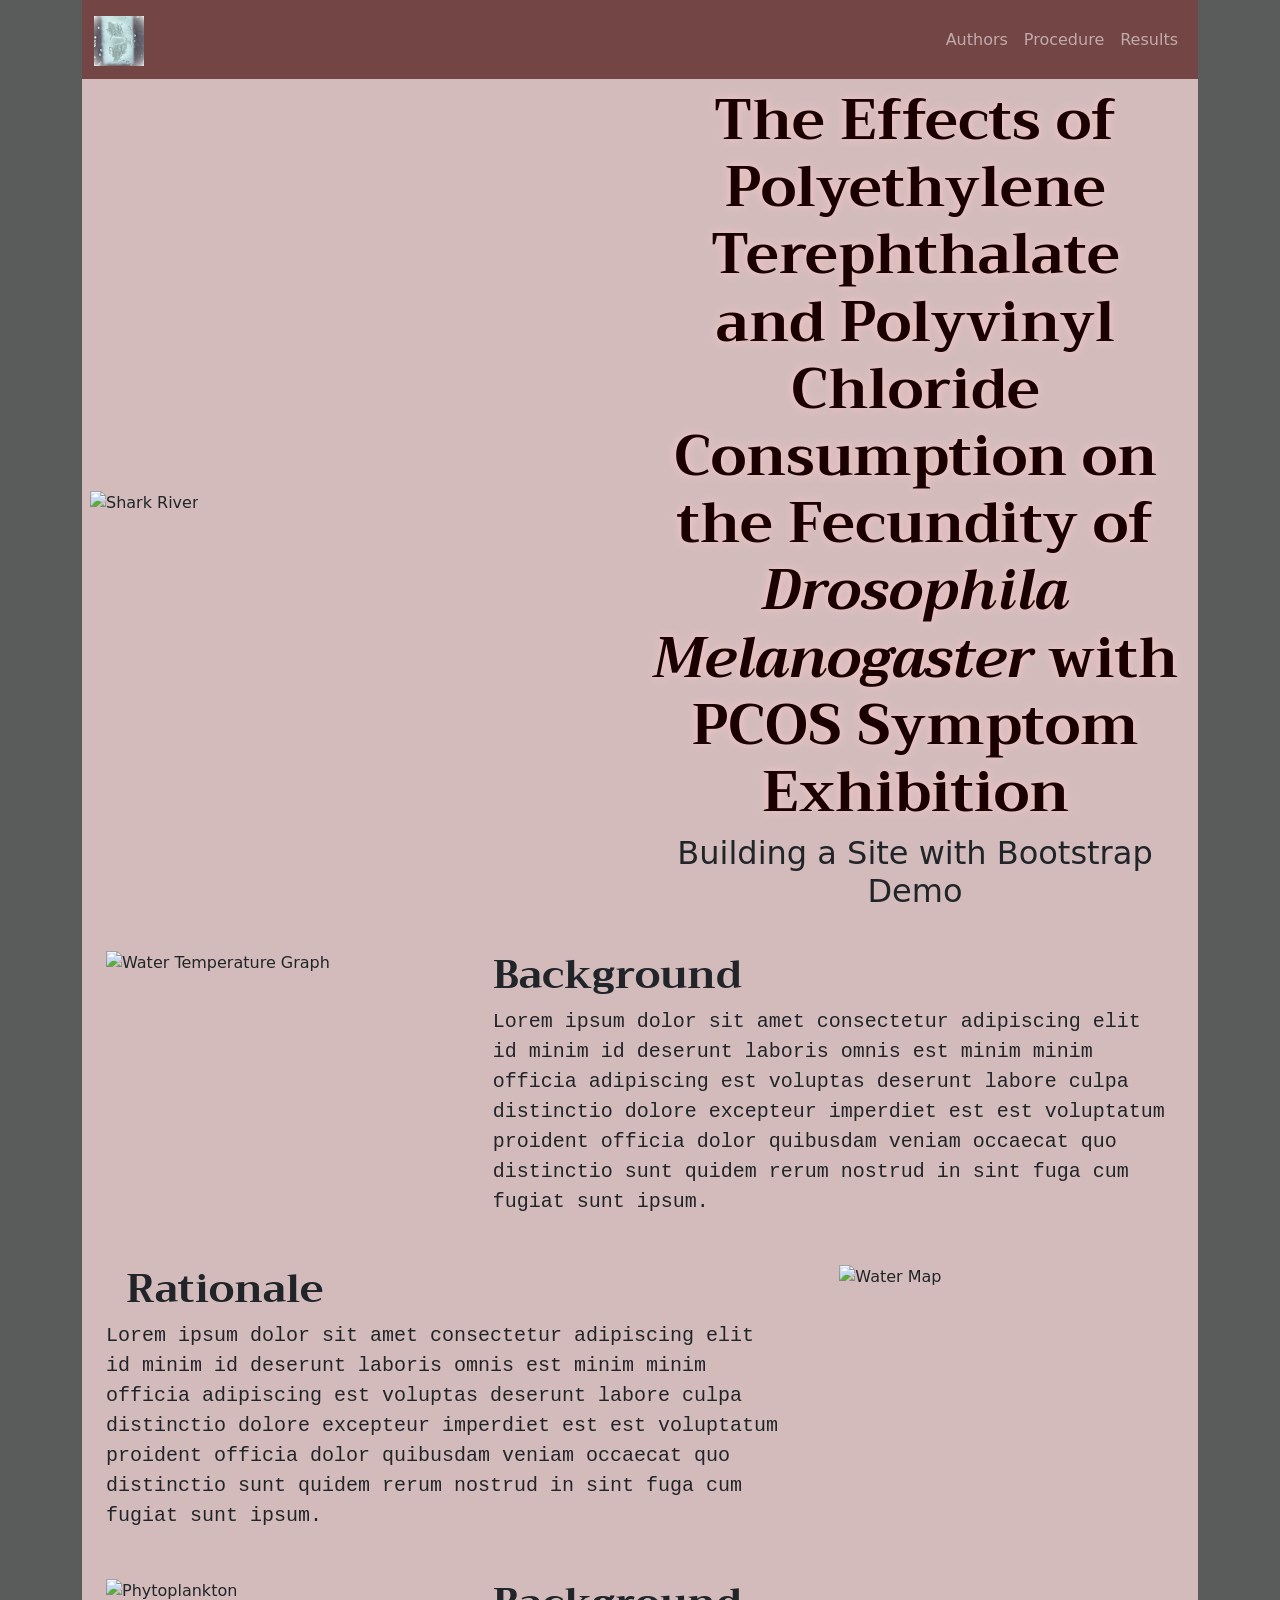
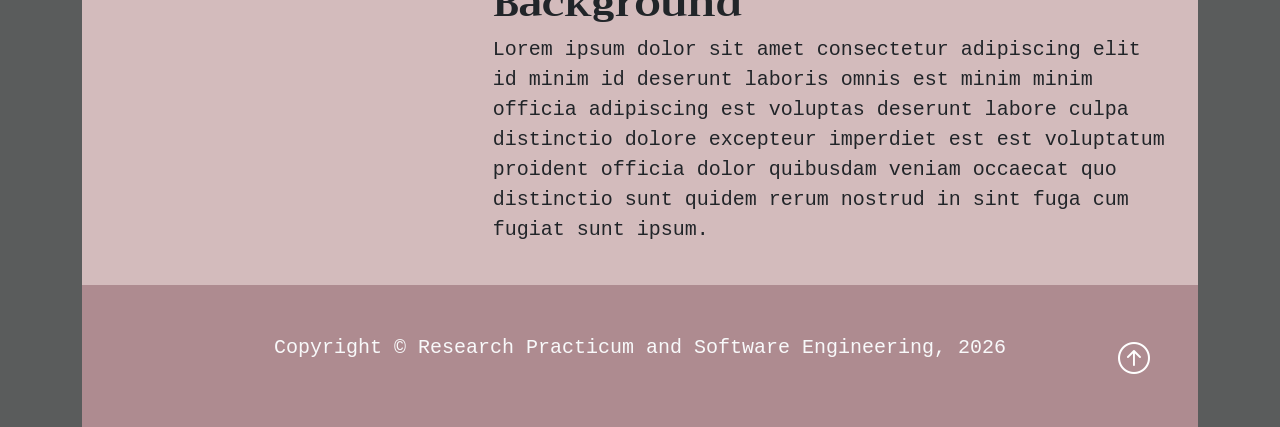
==== index.html @ 6f35f6b5 "Added all necessary pages, formatted CSS" ====
<!DOCTYPE html>
<html lang="en">

<head>
    <meta charset="UTF-8">
    <meta name="viewport" content="width=device-width, initial-scale=1.0">
    <title>Activity 2.1.5 Class Demo</title>

    <!--CSS Links-->
    <link href="https://cdn.jsdelivr.net/npm/bootstrap@5.3.8/dist/css/bootstrap.min.css" rel="stylesheet"
        integrity="sha384-sRIl4kxILFvY47J16cr9ZwB07vP4J8+LH7qKQnuqkuIAvNWLzeN8tE5YBujZqJLB" crossorigin="anonymous">
    <link rel="stylesheet" href="https://cdn.jsdelivr.net/npm/bootstrap-icons@1.13.1/font/bootstrap-icons.min.css">
    <link rel="stylesheet" href="styles.css">
    <link rel="stylesheet" href="https://fonts.googleapis.com/css?family=Trirong">


    <!--JavaScript Links-->
    <script src="https://cdn.jsdelivr.net/npm/bootstrap@5.3.8/dist/js/bootstrap.bundle.min.js"
        integrity="sha384-FKyoEForCGlyvwx9Hj09JcYn3nv7wiPVlz7YYwJrWVcXK/BmnVDxM+D2scQbITxI"
        crossorigin="anonymous"></script>
</head>

<body class="body">
    <div class="container-lg min-vh-100">
        <header>
            <!--Navigation Bar-->
            <nav class="navbar navbar-expand-lg nav-background-color" data-bs-theme="dark">
                <div class="container">
                    <a href="#" class="navbar-brand"> <!-- Website Brand -->
                        <img src="img/ovary.png" alt="Ovary logo" class="d-inline-block align-text-top w-50">
                    </a>

                    <!--Hamburger Menu Button-->
                    <button class="navbar-toggler" type="button" data-bs-toggle="collapse" data-bs-target="#navmenu">
                        <span class="navbar-toggler-icon"></span>
                    </button>

                    <!-- Collapsible Navbar menu with custom hover underline CSS animation -->
                    <div class="collapse navbar-collapse" id="navmenu"> <!--Links to hamburger menu-->
                        <ul class="navbar-nav ms-auto"> <!--ms-auto provides automatic margin spacing-->
                            <li class="nav-itm">
                                <a href="authors.html" class="nav-link hover-underline-animation">Authors</a>
                            </li>
                            <li class="nav-itm">
                                <a href="procedure.html" class="nav-link hover-underline-animation">Procedure</a>
                            </li>
                            <li class="nav-itm">
                                <a href="results.html" class="nav-link hover-underline-animation">Results</a>
                            </li>
                        </ul>
                    </div>
                </div>
            </nav>
        </header>

        <!--Showcase-->
        <section class="showcase text-dark p-2 text-center">
            <div class="container">
                <div class="row">
                    <div class="col-sm-6 p-0 d-flex align-items-center">
                        <img src="img/img-5509.jpg" alt="Shark River" class="img-fluid">
                        <!--img-fluid will not expand the image larger than the container
                            and it will scale it appropriately if the browser gets narrower than the iamge's set width-->
                    </div>
                    <div class="col-sm-6 p-0 d-flex align-items-center">
                        <div class="container">
                            <h1 class="display-4">The Effects of Polyethylene Terephthalate and Polyvinyl Chloride Consumption on the Fecundity of <em>Drosophila Melanogaster</em> with PCOS Symptom Exhibition</h1>
                            <!--display-4 will make the <h1> tag stand out-->
                            <h2>Building a Site with Bootstrap Demo</h2>
                        </div>
                    </div>
                </div>
            </div>
        </section>

        <section class="overview text-dark p-2 text-left"> <!--Overview-->
            <div class="container">
                <div class="row">
                    <div class="col-sm-4 p-3">
                        <img src="img/19418.jpeg" alt="Water Temperature Graph" class="img-fluid">
                    </div>
                    <div class="col-sm-8 p-3">
                        <h1 class="overview-left-padding">Background</h1>
                        <!--overview-left-padding - custom padding left side-->
                        <p class="lead overview-font overview-left-padding">
                            Lorem ipsum dolor sit amet consectetur adipiscing elit id minim id deserunt laboris
                            omnis est minim minim officia adipiscing est voluptas deserunt labore culpa distinctio
                            dolore excepteur imperdiet est est voluptatum proident officia dolor quibusdam veniam
                            occaecat quo distinctio sunt quidem rerum nostrud in sint fuga cum fugiat sunt ipsum.
                        </p>
                    </div>
                </div>

                <div class="row">
                    <div class="col-sm-8 p-3">
                        <h1 class="overview-left-padding">Rationale</h1>
                        <!--overview-left-padding - custom padding left side-->
                        <p class="lead overview-font overview-right-padding">
                            Lorem ipsum dolor sit amet consectetur adipiscing elit id minim id deserunt laboris
                            omnis est minim minim officia adipiscing est voluptas deserunt labore culpa distinctio
                            dolore excepteur imperdiet est est voluptatum proident officia dolor quibusdam veniam
                            occaecat quo distinctio sunt quidem rerum nostrud in sint fuga cum fugiat sunt ipsum.
                        </p>
                    </div>
                    <div class="col-sm-4 p-3">
                        <img src="img/watermap.jpg" alt="Water Map" class="img-fluid">
                    </div>
                </div>

                <div class="row">
                    <div class="col-sm-4 p-3">
                        <img src="img/phytoplankton-pnas.jpg" alt="Phytoplankton" class="img-fluid">
                    </div>
                    <div class="col-sm-8 p-3">
                        <h1 class="overview-left-padding">Background</h1>
                        <!--overview-left-padding - custom padding left side-->
                        <p class="lead overview-font overview-left-padding">
                            Lorem ipsum dolor sit amet consectetur adipiscing elit id minim id deserunt laboris
                            omnis est minim minim officia adipiscing est voluptas deserunt labore culpa distinctio
                            dolore excepteur imperdiet est est voluptatum proident officia dolor quibusdam veniam
                            occaecat quo distinctio sunt quidem rerum nostrud in sint fuga cum fugiat sunt ipsum.
                        </p>
                    </div>
                </div>
            </div>
        </section>

        <!--Footer-->
        <footer class="p-5 footer text-light text-center position-relative">
            <div class="container">
                <p class="lead">Copyright &copy; Research Practicum and Software Engineering, 2026</p>
                <a href="#" class="position-absolute bottom-0 end-0 p-5">
                    <i class="bi bi-arrow-up-circle h2 icon-white"></i>
                </a>
            </div>
        </footer>


    </div>

</body>

</html>
---- styles.css ----
/* ---------------------------------- Class CSS ---------------------------------- */

.about{
    width:400px;
    margin: auto;
}

.about-team{
    color:rgb(82, 81, 81)
}

.authors{
    background-color: #d3bbbc;
}

.body{
    background-color: rgb(90, 92, 92);
}

.chartjs-sample{
    background-color: #b08794;
}

.footer{                
    background-color: #ae8b90;
}

.icon-white{            /* Arrow icon at bottom of page */
    color: #FFFFFF;
}

.nav-background-color{   /* navbar background color */
    background-color: #744545;
}

.nav-menu-item{               /* navbar link text properties */
    font-size:25px;
    margin-left: 10px;
    margin-right: 10px;
}

.overview{
    background-color: #d3bbbc;
}

.overview-left-padding{
    padding-left: 20px;
}

.overview-right-padding{  
    padding-right: 20px;
}

.procedure{
    background-color: #d3bbbc;
    padding: 1px;
}

.showcase{
    background-color: #d3bbbc; /*#0096c7*/
}

h1 {
    font-family: "Trirong", Cambria, Cochin, Georgia, Times, 'Times New Roman', serif;
    font-weight: bold;
}

h1.display-4 {
    font-family: "Trirong", Cambria, Cochin, Georgia, Times, 'Times New Roman', serif;
    font-weight: bold;
    color: #1a0000;
    text-shadow: 0px 0px 10px #ffc9c9;
}
p {
    font-family:'Courier New', Courier, monospace;
}


/* ----------------- ID CSS ----------------- */

/* -----------------Underline Animation CSS -----------------*/
#chart-wrapper{
    margin: auto;
    padding: 10px; 
    min-height: 400px;
    background-color: whitesmoke !important;
    justify-content: center;
    align-items: center;  
}



.hover-underline-animation {
    display: inline-block;
    position: relative;
    /*color: #0087ca;*/
  }
  
.hover-underline-animation:after {
    content: '';
    position: absolute;
    width: 100%;
    transform: scaleX(0);
    height: 2px;
    bottom: 0;
    left: 0;
    background-color: #eae6e6;
    /*transform-origin: bottom right;*/
    transition: transform 0.35s ease-out;
}
  
.hover-underline-animation:hover:after {
    transform: scaleX(1);
    /*transform-origin: bottom left;*/
}
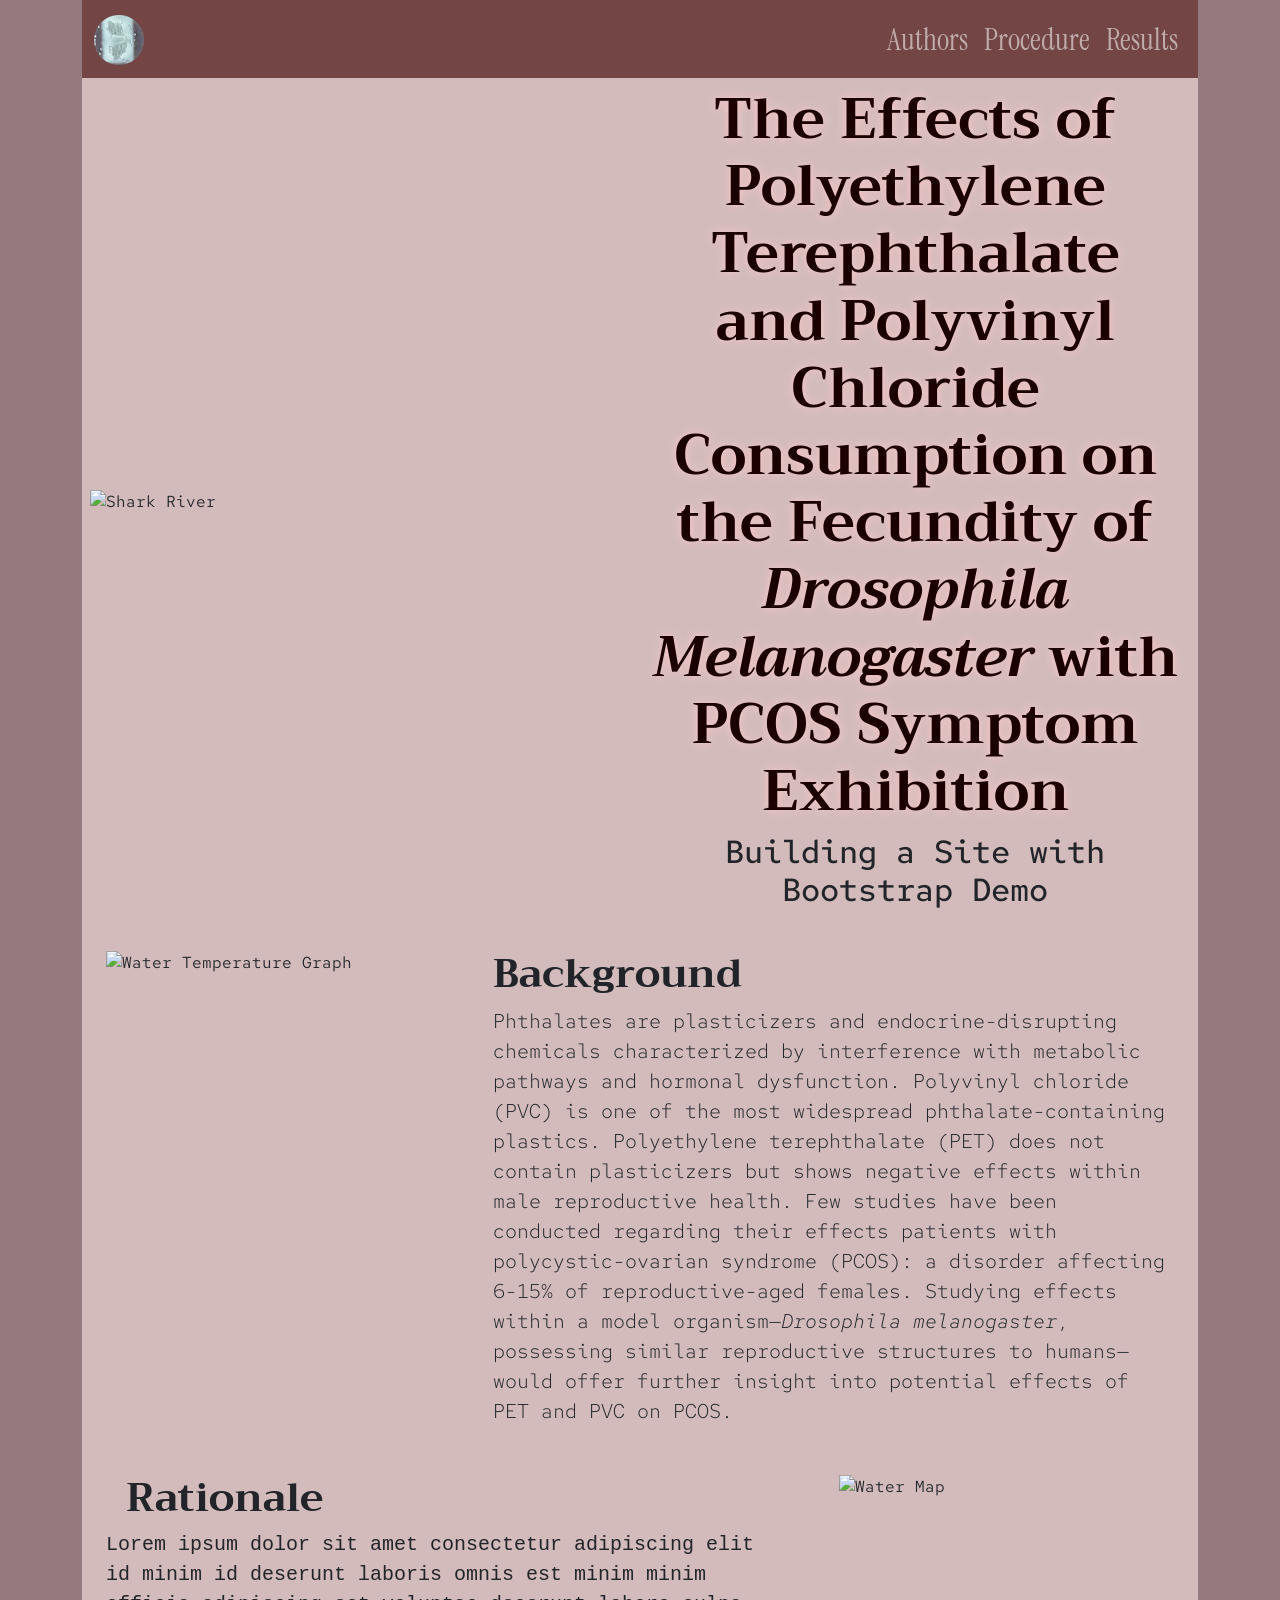
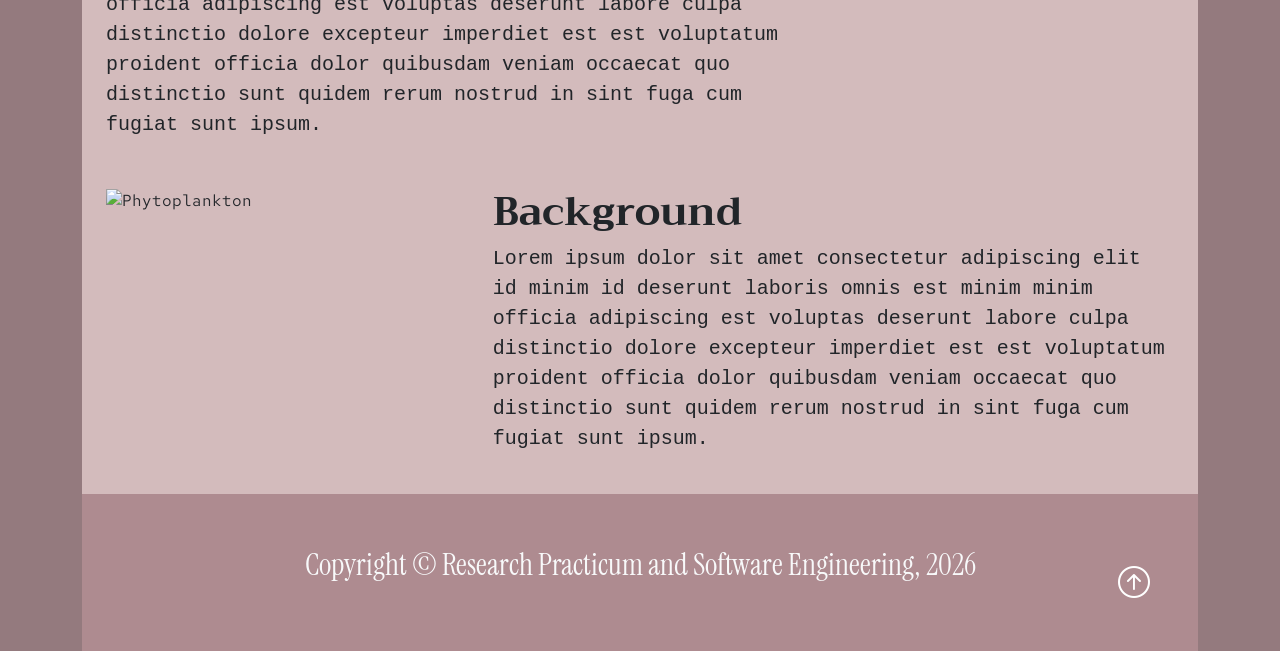
==== commit 9698536e: "Fixed css" ====
--- a/index.html
+++ b/index.html
@@ -12,6 +12,10 @@
     <link rel="stylesheet" href="https://cdn.jsdelivr.net/npm/bootstrap-icons@1.13.1/font/bootstrap-icons.min.css">
     <link rel="stylesheet" href="styles.css">
     <link rel="stylesheet" href="https://fonts.googleapis.com/css?family=Trirong">
+    <link href="https://fonts.googleapis.com/css2?family=Instrument+Serif:ital@0;1&display=swap" rel="stylesheet">
+    <link rel="icon" type="image/x-icon" href="img/ovary.png">
+    <link href="https://fonts.googleapis.com/css2?family=Red+Hat+Mono:ital,wght@0,300..700;1,300..700&display=swap"
+        rel="stylesheet">
 
 
     <!--JavaScript Links-->
@@ -39,7 +43,7 @@
                     <div class="collapse navbar-collapse" id="navmenu"> <!--Links to hamburger menu-->
                         <ul class="navbar-nav ms-auto"> <!--ms-auto provides automatic margin spacing-->
                             <li class="nav-itm">
-                                <a href="authors.html" class="nav-link hover-underline-animation">Authors</a>
+                                <a href="authors.html" class="nav-link hover-underline-animation new">Authors</a>
                             </li>
                             <li class="nav-itm">
                                 <a href="procedure.html" class="nav-link hover-underline-animation">Procedure</a>
@@ -64,7 +68,9 @@
                     </div>
                     <div class="col-sm-6 p-0 d-flex align-items-center">
                         <div class="container">
-                            <h1 class="display-4">The Effects of Polyethylene Terephthalate and Polyvinyl Chloride Consumption on the Fecundity of <em>Drosophila Melanogaster</em> with PCOS Symptom Exhibition</h1>
+                            <h1 class="display-4">The Effects of Polyethylene Terephthalate and Polyvinyl Chloride
+                                Consumption on the Fecundity of <em>Drosophila Melanogaster</em> with PCOS Symptom
+                                Exhibition</h1>
                             <!--display-4 will make the <h1> tag stand out-->
                             <h2>Building a Site with Bootstrap Demo</h2>
                         </div>
@@ -82,11 +88,12 @@
                     <div class="col-sm-8 p-3">
                         <h1 class="overview-left-padding">Background</h1>
                         <!--overview-left-padding - custom padding left side-->
-                        <p class="lead overview-font overview-left-padding">
-                            Lorem ipsum dolor sit amet consectetur adipiscing elit id minim id deserunt laboris
-                            omnis est minim minim officia adipiscing est voluptas deserunt labore culpa distinctio
-                            dolore excepteur imperdiet est est voluptatum proident officia dolor quibusdam veniam
-                            occaecat quo distinctio sunt quidem rerum nostrud in sint fuga cum fugiat sunt ipsum.
+                        <p class="lead overview-font overview-left-padding new-font">
+                            Phthalates are plasticizers and endocrine-disrupting chemicals characterized by
+                            interference with metabolic pathways and hormonal dysfunction. Polyvinyl chloride (PVC) is one of the most widespread
+                            phthalate-containing plastics. Polyethylene terephthalate (PET) does not contain plasticizers but shows negative effects within male reproductive health. Few studies have been conducted regarding their effects patients with polycystic-ovarian syndrome (PCOS): a disorder
+                            affecting 6-15% of reproductive-aged females. Studying effects within a model
+                            organism—<em>Drosophila melanogaster</em>, possessing similar reproductive structures to humans—would offer further insight into potential effects of PET and PVC on PCOS.
                         </p>
                     </div>
                 </div>
@@ -100,6 +107,8 @@
                             omnis est minim minim officia adipiscing est voluptas deserunt labore culpa distinctio
                             dolore excepteur imperdiet est est voluptatum proident officia dolor quibusdam veniam
                             occaecat quo distinctio sunt quidem rerum nostrud in sint fuga cum fugiat sunt ipsum.
+
+                            
                         </p>
                     </div>
                     <div class="col-sm-4 p-3">
@@ -128,7 +137,7 @@
         <!--Footer-->
         <footer class="p-5 footer text-light text-center position-relative">
             <div class="container">
-                <p class="lead">Copyright &copy; Research Practicum and Software Engineering, 2026</p>
+                <p class="lead credits">Copyright &copy; Research Practicum and Software Engineering, 2026</p>
                 <a href="#" class="position-absolute bottom-0 end-0 p-5">
                     <i class="bi bi-arrow-up-circle h2 icon-white"></i>
                 </a>
--- a/styles.css
+++ b/styles.css
@@ -6,7 +6,7 @@
 }
 
 .about-team{
-    color:rgb(82, 81, 81)
+    color:rgb(30, 0, 0)
 }
 
 .authors{
@@ -14,11 +14,15 @@
 }
 
 .body{
-    background-color: rgb(90, 92, 92);
+    background-color: rgb(148, 122, 126);
 }
 
 .chartjs-sample{
     background-color: #b08794;
+}
+
+.container {
+    font-family: "Red Hat Mono", monospace;
 }
 
 .footer{                
@@ -27,6 +31,11 @@
 
 .icon-white{            /* Arrow icon at bottom of page */
     color: #FFFFFF;
+}
+
+.credits {
+    font-family: "Instrument Serif", "Trirong", Cambria, Cochin, Georgia;
+    font-size: 30px;
 }
 
 .nav-background-color{   /* navbar background color */
@@ -39,6 +48,10 @@
     margin-right: 10px;
 }
 
+.new-font{
+    font-family: "Red Hat Mono", monospace;
+    font-weight: 200;
+}
 .overview{
     background-color: #d3bbbc;
 }
@@ -75,6 +88,14 @@
     font-family:'Courier New', Courier, monospace;
 }
 
+.minimize {
+    font-size: 20px;
+}
+
+.nav-itm {
+    font-family: "Instrument Serif", "Trirong", Cambria, Cochin, Georgia;
+    font-size: 30px;
+}
 
 /* ----------------- ID CSS ----------------- */
 
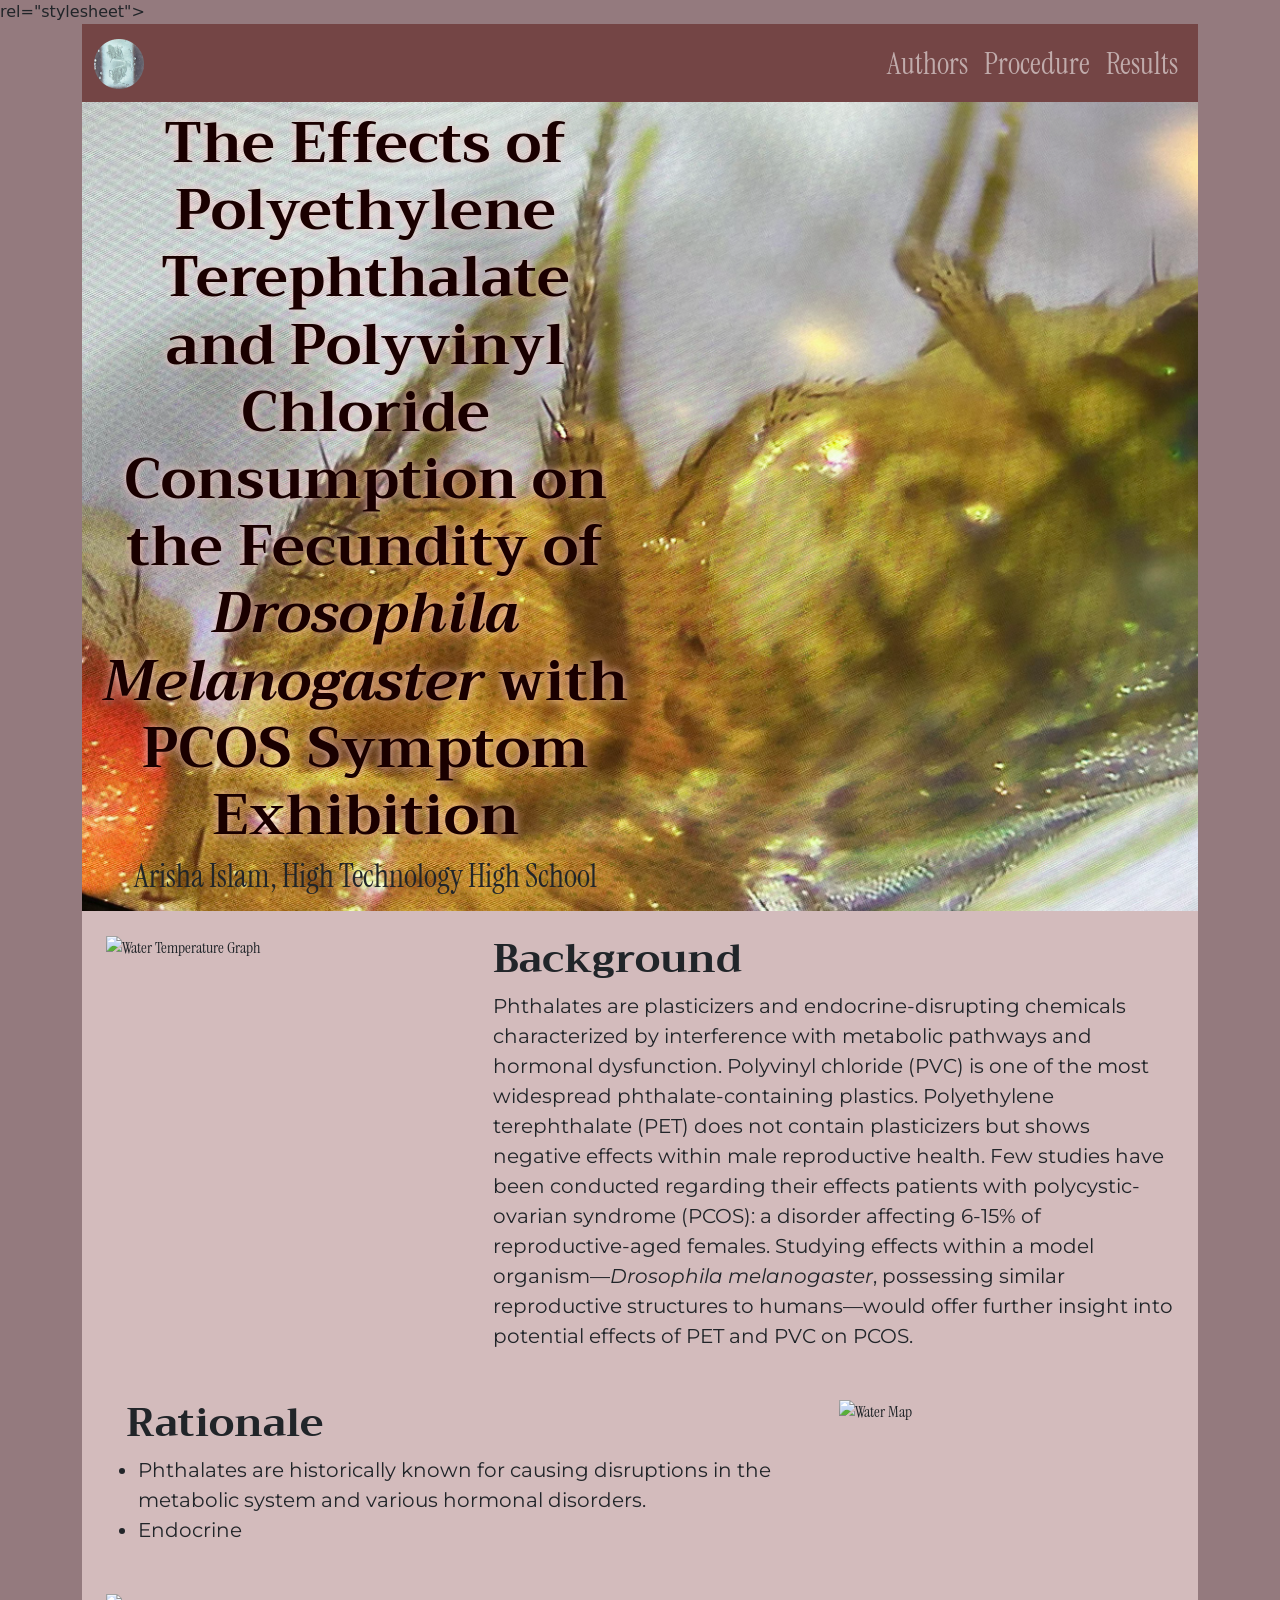
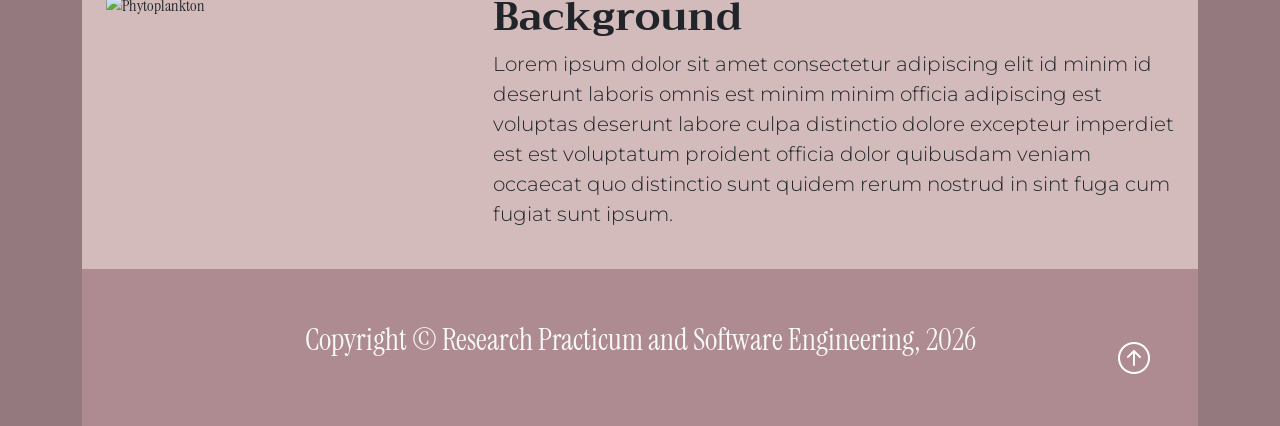
==== commit cd1f6227: "Fixed hero image and added fonts" ====
--- a/index.html
+++ b/index.html
@@ -14,8 +14,9 @@
     <link rel="stylesheet" href="https://fonts.googleapis.com/css?family=Trirong">
     <link href="https://fonts.googleapis.com/css2?family=Instrument+Serif:ital@0;1&display=swap" rel="stylesheet">
     <link rel="icon" type="image/x-icon" href="img/ovary.png">
-    <link href="https://fonts.googleapis.com/css2?family=Red+Hat+Mono:ital,wght@0,300..700;1,300..700&display=swap"
+    <link href="https://fonts.googleapis.com/css2?family=Montserrat:ital,wght@0,100..900;1,100..900&display=swap"
         rel="stylesheet">
+    rel="stylesheet">
 
 
     <!--JavaScript Links-->
@@ -58,21 +59,16 @@
         </header>
 
         <!--Showcase-->
-        <section class="showcase text-dark p-2 text-center">
+        <section class="showcase text-dark p-2 text-center hero-image">
             <div class="container">
                 <div class="row">
-                    <div class="col-sm-6 p-0 d-flex align-items-center">
-                        <img src="img/img-5509.jpg" alt="Shark River" class="img-fluid">
-                        <!--img-fluid will not expand the image larger than the container
-                            and it will scale it appropriately if the browser gets narrower than the iamge's set width-->
-                    </div>
                     <div class="col-sm-6 p-0 d-flex align-items-center">
                         <div class="container">
                             <h1 class="display-4">The Effects of Polyethylene Terephthalate and Polyvinyl Chloride
                                 Consumption on the Fecundity of <em>Drosophila Melanogaster</em> with PCOS Symptom
                                 Exhibition</h1>
                             <!--display-4 will make the <h1> tag stand out-->
-                            <h2>Building a Site with Bootstrap Demo</h2>
+                            <h2 class="name">Arisha Islam, High Technology High School</h2>
                         </div>
                     </div>
                 </div>
@@ -90,10 +86,15 @@
                         <!--overview-left-padding - custom padding left side-->
                         <p class="lead overview-font overview-left-padding new-font">
                             Phthalates are plasticizers and endocrine-disrupting chemicals characterized by
-                            interference with metabolic pathways and hormonal dysfunction. Polyvinyl chloride (PVC) is one of the most widespread
-                            phthalate-containing plastics. Polyethylene terephthalate (PET) does not contain plasticizers but shows negative effects within male reproductive health. Few studies have been conducted regarding their effects patients with polycystic-ovarian syndrome (PCOS): a disorder
+                            interference with metabolic pathways and hormonal dysfunction. Polyvinyl chloride (PVC) is
+                            one of the most widespread
+                            phthalate-containing plastics. Polyethylene terephthalate (PET) does not contain
+                            plasticizers but shows negative effects within male reproductive health. Few studies have
+                            been conducted regarding their effects patients with polycystic-ovarian syndrome (PCOS): a
+                            disorder
                             affecting 6-15% of reproductive-aged females. Studying effects within a model
-                            organism—<em>Drosophila melanogaster</em>, possessing similar reproductive structures to humans—would offer further insight into potential effects of PET and PVC on PCOS.
+                            organism—<em>Drosophila melanogaster</em>, possessing similar reproductive structures to
+                            humans—would offer further insight into potential effects of PET and PVC on PCOS.
                         </p>
                     </div>
                 </div>
@@ -102,14 +103,11 @@
                     <div class="col-sm-8 p-3">
                         <h1 class="overview-left-padding">Rationale</h1>
                         <!--overview-left-padding - custom padding left side-->
-                        <p class="lead overview-font overview-right-padding">
-                            Lorem ipsum dolor sit amet consectetur adipiscing elit id minim id deserunt laboris
-                            omnis est minim minim officia adipiscing est voluptas deserunt labore culpa distinctio
-                            dolore excepteur imperdiet est est voluptatum proident officia dolor quibusdam veniam
-                            occaecat quo distinctio sunt quidem rerum nostrud in sint fuga cum fugiat sunt ipsum.
-
-                            
-                        </p>
+                        <ul class="lead overview-font overview-right-padding new-font">
+                            <li>Phthalates are historically known for causing disruptions in the metabolic system and
+                                various hormonal disorders.</li>
+                            <li>Endocrine </li>
+                        </ul>
                     </div>
                     <div class="col-sm-4 p-3">
                         <img src="img/watermap.jpg" alt="Water Map" class="img-fluid">
--- a/styles.css
+++ b/styles.css
@@ -22,7 +22,7 @@
 }
 
 .container {
-    font-family: "Red Hat Mono", monospace;
+    font-family: "Instrument Serif", "Montserrat", Cambria, monospace;
 }
 
 .footer{                
@@ -49,8 +49,8 @@
 }
 
 .new-font{
-    font-family: "Red Hat Mono", monospace;
-    font-weight: 200;
+    font-family: "Montserrat", monospace;
+    font-weight:400;
 }
 .overview{
     background-color: #d3bbbc;
@@ -83,9 +83,12 @@
     font-weight: bold;
     color: #1a0000;
     text-shadow: 0px 0px 10px #ffc9c9;
+    text-align: center;
+    align-items: center;
+    justify-content: center;
 }
 p {
-    font-family:'Courier New', Courier, monospace;
+    font-family:'Montserrat', Courier, monospace;
 }
 
 .minimize {
@@ -95,6 +98,14 @@
 .nav-itm {
     font-family: "Instrument Serif", "Trirong", Cambria, Cochin, Georgia;
     font-size: 30px;
+}
+
+.hero-image {
+    background-image: url("img/image.png");
+    background-position: center;
+    background-size: cover;
+    background-repeat: no-repeat;
+    position: relative;
 }
 
 /* ----------------- ID CSS ----------------- */
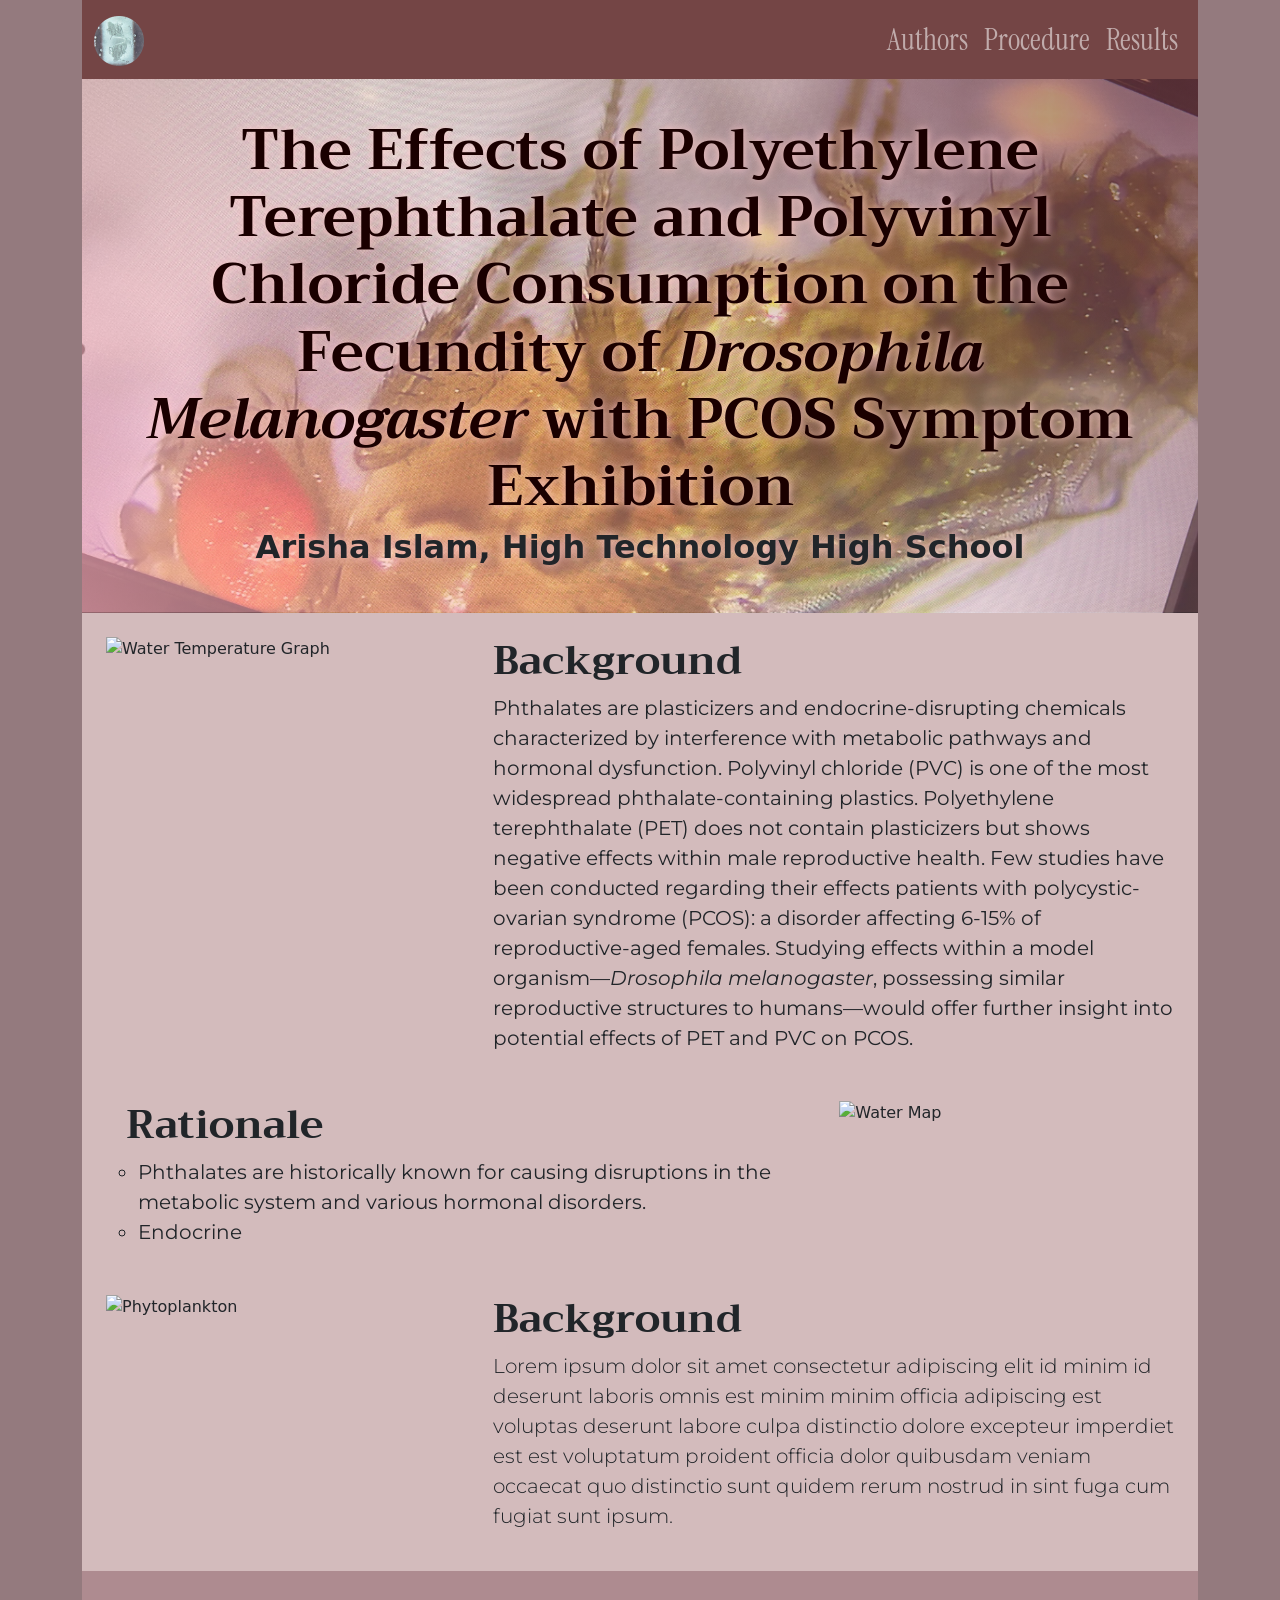
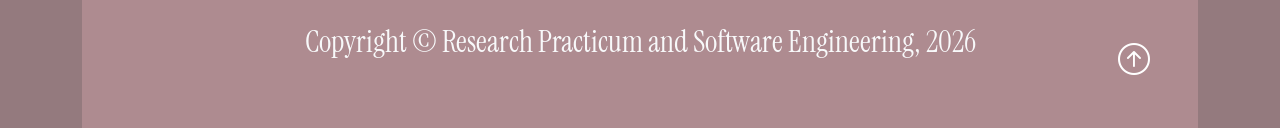
==== commit 8e837c9e: "Changed up the css... again" ====
--- a/index.html
+++ b/index.html
@@ -16,7 +16,6 @@
     <link rel="icon" type="image/x-icon" href="img/ovary.png">
     <link href="https://fonts.googleapis.com/css2?family=Montserrat:ital,wght@0,100..900;1,100..900&display=swap"
         rel="stylesheet">
-    rel="stylesheet">
 
 
     <!--JavaScript Links-->
@@ -62,13 +61,13 @@
         <section class="showcase text-dark p-2 text-center hero-image">
             <div class="container">
                 <div class="row">
-                    <div class="col-sm-6 p-0 d-flex align-items-center">
-                        <div class="container">
+                    <div class="col-sm-0 p-0 d-flex align-items-center">
+                        <div class="container" style="margin: 30px">
                             <h1 class="display-4">The Effects of Polyethylene Terephthalate and Polyvinyl Chloride
                                 Consumption on the Fecundity of <em>Drosophila Melanogaster</em> with PCOS Symptom
                                 Exhibition</h1>
                             <!--display-4 will make the <h1> tag stand out-->
-                            <h2 class="name">Arisha Islam, High Technology High School</h2>
+                            <h2 class="name" style="text-shadow: 0px 0px 10px #ffc9c9;"><strong>Arisha Islam, High Technology High School</strong></h2>
                         </div>
                     </div>
                 </div>
--- a/styles.css
+++ b/styles.css
@@ -21,9 +21,6 @@
     background-color: #b08794;
 }
 
-.container {
-    font-family: "Instrument Serif", "Montserrat", Cambria, monospace;
-}
 
 .footer{                
     background-color: #ae8b90;
@@ -51,6 +48,7 @@
 .new-font{
     font-family: "Montserrat", monospace;
     font-weight:400;
+    list-style-type:circle;
 }
 .overview{
     background-color: #d3bbbc;
@@ -101,11 +99,15 @@
 }
 
 .hero-image {
-    background-image: url("img/image.png");
+    background-image: linear-gradient(45deg, rgba(255, 174, 190, 0.731), rgba(241, 170, 170, 0.279), rgba(123, 61, 77, 0.648)), url("img/image.png");
     background-position: center;
     background-size: cover;
     background-repeat: no-repeat;
     position: relative;
+}
+
+::selection {
+    background: rgba(226, 138, 176, 0.75);
 }
 
 /* ----------------- ID CSS ----------------- */
@@ -115,7 +117,7 @@
     margin: auto;
     padding: 10px; 
     min-height: 400px;
-    background-color: whitesmoke !important;
+    background-color: rgb(255, 223, 233) !important;
     justify-content: center;
     align-items: center;  
 }
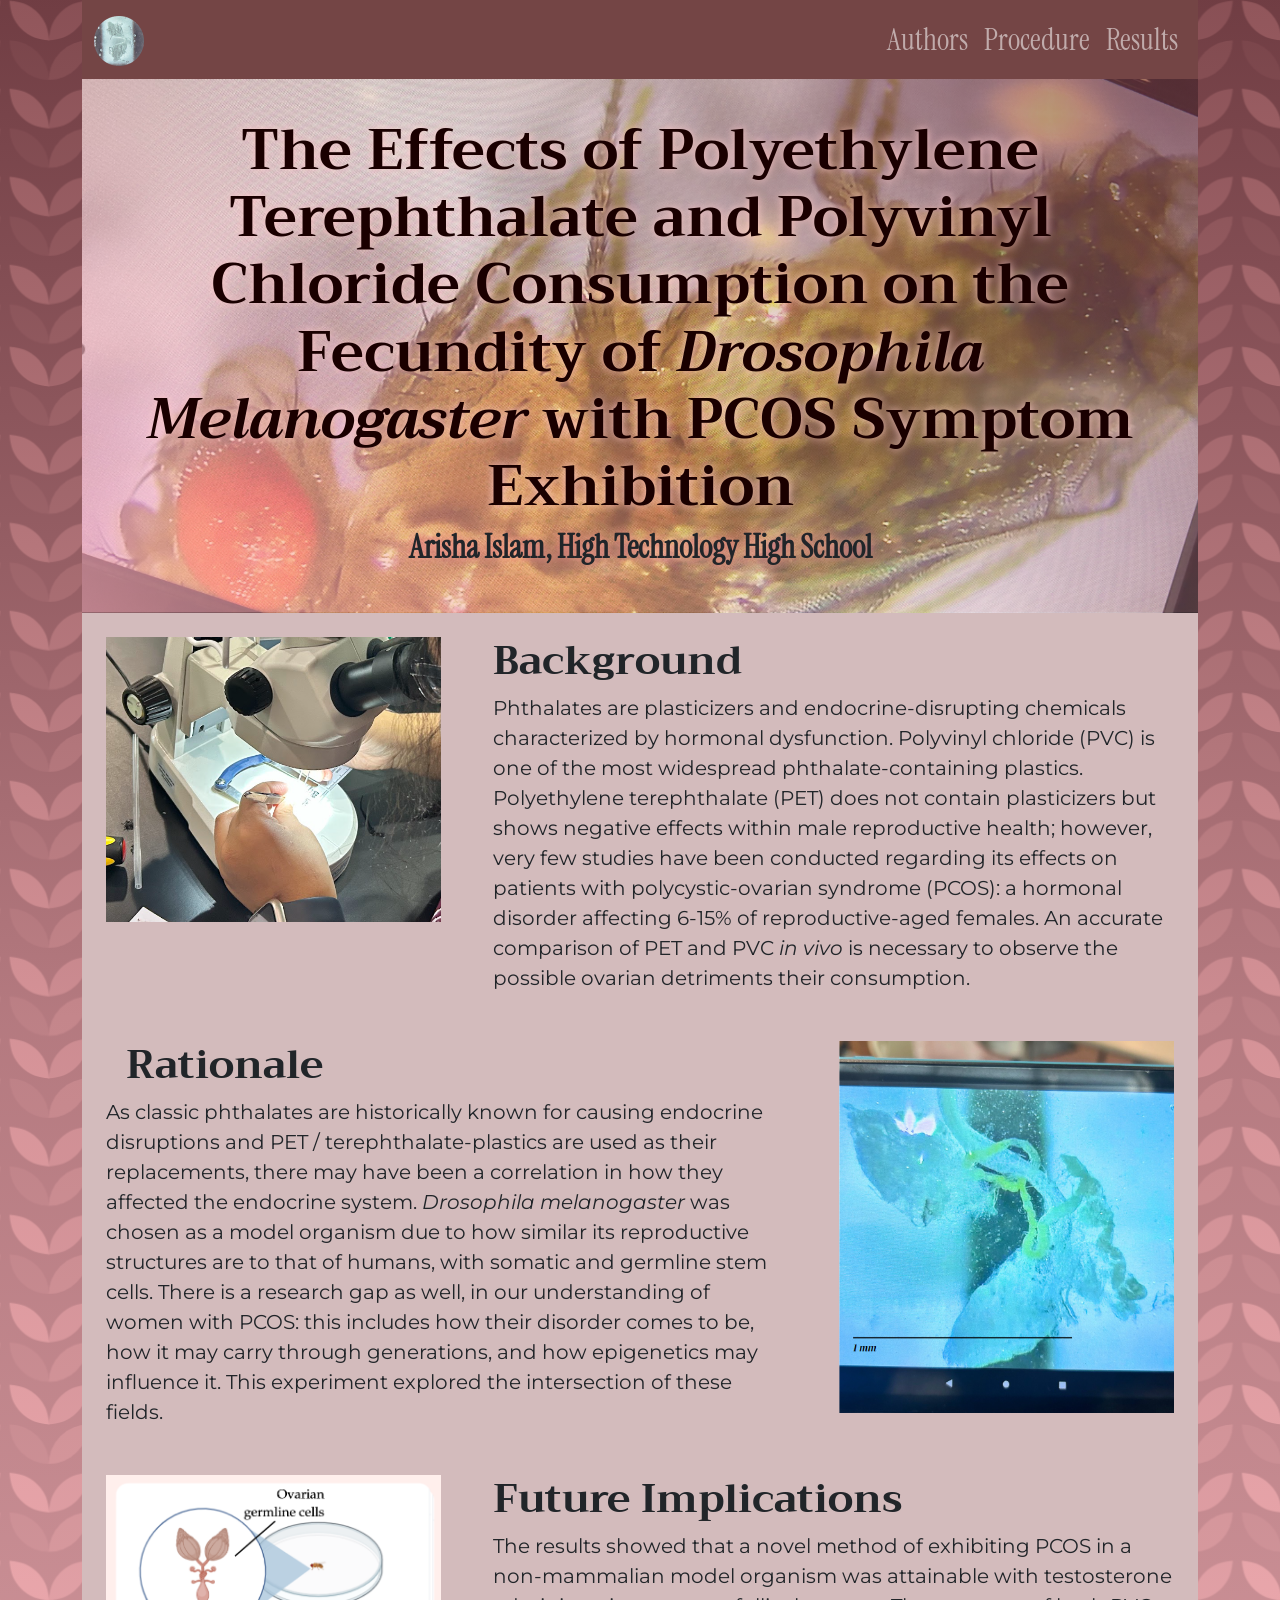
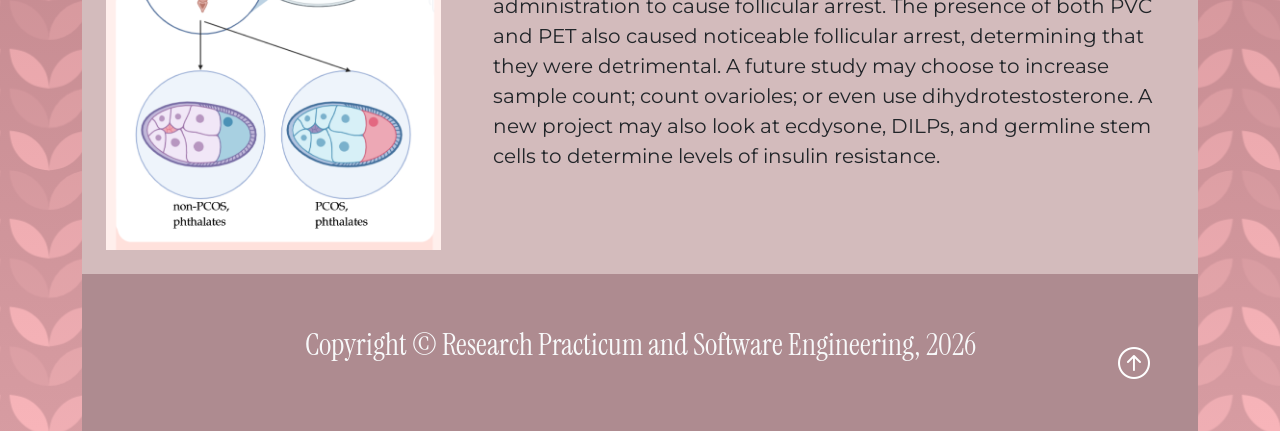
==== commit 3aabce6b: "Completed all code and added all assets for first deployment - fixed resize bug - added all text -fi" ====
--- a/index.html
+++ b/index.html
@@ -1,149 +1,216 @@
-<!DOCTYPE html>
+<!doctype html>
 <html lang="en">
-
-<head>
-    <meta charset="UTF-8">
-    <meta name="viewport" content="width=device-width, initial-scale=1.0">
+  <head>
+    <meta charset="UTF-8" />
+    <meta name="viewport" content="width=device-width, initial-scale=1" />
     <title>Activity 2.1.5 Class Demo</title>
 
     <!--CSS Links-->
-    <link href="https://cdn.jsdelivr.net/npm/bootstrap@5.3.8/dist/css/bootstrap.min.css" rel="stylesheet"
-        integrity="sha384-sRIl4kxILFvY47J16cr9ZwB07vP4J8+LH7qKQnuqkuIAvNWLzeN8tE5YBujZqJLB" crossorigin="anonymous">
-    <link rel="stylesheet" href="https://cdn.jsdelivr.net/npm/bootstrap-icons@1.13.1/font/bootstrap-icons.min.css">
-    <link rel="stylesheet" href="styles.css">
-    <link rel="stylesheet" href="https://fonts.googleapis.com/css?family=Trirong">
-    <link href="https://fonts.googleapis.com/css2?family=Instrument+Serif:ital@0;1&display=swap" rel="stylesheet">
-    <link rel="icon" type="image/x-icon" href="img/ovary.png">
-    <link href="https://fonts.googleapis.com/css2?family=Montserrat:ital,wght@0,100..900;1,100..900&display=swap"
-        rel="stylesheet">
-
+    <link
+      href="https://cdn.jsdelivr.net/npm/bootstrap@5.3.8/dist/css/bootstrap.min.css"
+      rel="stylesheet"
+      integrity="sha384-sRIl4kxILFvY47J16cr9ZwB07vP4J8+LH7qKQnuqkuIAvNWLzeN8tE5YBujZqJLB"
+      crossorigin="anonymous"
+    />
+    <link
+      rel="stylesheet"
+      href="https://cdn.jsdelivr.net/npm/bootstrap-icons@1.13.1/font/bootstrap-icons.min.css"
+    />
+    <link rel="stylesheet" href="styles.css" />
+    <link
+      rel="stylesheet"
+      href="https://fonts.googleapis.com/css?family=Trirong"
+    />
+    <link
+      href="https://fonts.googleapis.com/css2?family=Instrument+Serif:ital@0;1&display=swap"
+      rel="stylesheet"
+    />
+    <link rel="icon" type="image/x-icon" href="img/ovary.png" />
+    <link
+      href="https://fonts.googleapis.com/css2?family=Montserrat:ital,wght@0,100..900;1,100..900&display=swap"
+      rel="stylesheet"
+    />
 
     <!--JavaScript Links-->
-    <script src="https://cdn.jsdelivr.net/npm/bootstrap@5.3.8/dist/js/bootstrap.bundle.min.js"
-        integrity="sha384-FKyoEForCGlyvwx9Hj09JcYn3nv7wiPVlz7YYwJrWVcXK/BmnVDxM+D2scQbITxI"
-        crossorigin="anonymous"></script>
-</head>
-
-<body class="body">
+    <script
+      src="https://cdn.jsdelivr.net/npm/bootstrap@5.3.8/dist/js/bootstrap.bundle.min.js"
+      integrity="sha384-FKyoEForCGlyvwx9Hj09JcYn3nv7wiPVlz7YYwJrWVcXK/BmnVDxM+D2scQbITxI"
+      crossorigin="anonymous"
+    ></script>
+  </head>
+
+  <body class="body">
     <div class="container-lg min-vh-100">
-        <header>
-            <!--Navigation Bar-->
-            <nav class="navbar navbar-expand-lg nav-background-color" data-bs-theme="dark">
-                <div class="container">
-                    <a href="#" class="navbar-brand"> <!-- Website Brand -->
-                        <img src="img/ovary.png" alt="Ovary logo" class="d-inline-block align-text-top w-50">
-                    </a>
-
-                    <!--Hamburger Menu Button-->
-                    <button class="navbar-toggler" type="button" data-bs-toggle="collapse" data-bs-target="#navmenu">
-                        <span class="navbar-toggler-icon"></span>
-                    </button>
-
-                    <!-- Collapsible Navbar menu with custom hover underline CSS animation -->
-                    <div class="collapse navbar-collapse" id="navmenu"> <!--Links to hamburger menu-->
-                        <ul class="navbar-nav ms-auto"> <!--ms-auto provides automatic margin spacing-->
-                            <li class="nav-itm">
-                                <a href="authors.html" class="nav-link hover-underline-animation new">Authors</a>
-                            </li>
-                            <li class="nav-itm">
-                                <a href="procedure.html" class="nav-link hover-underline-animation">Procedure</a>
-                            </li>
-                            <li class="nav-itm">
-                                <a href="results.html" class="nav-link hover-underline-animation">Results</a>
-                            </li>
-                        </ul>
-                    </div>
-                </div>
-            </nav>
-        </header>
-
-        <!--Showcase-->
-        <section class="showcase text-dark p-2 text-center hero-image">
-            <div class="container">
-                <div class="row">
-                    <div class="col-sm-0 p-0 d-flex align-items-center">
-                        <div class="container" style="margin: 30px">
-                            <h1 class="display-4">The Effects of Polyethylene Terephthalate and Polyvinyl Chloride
-                                Consumption on the Fecundity of <em>Drosophila Melanogaster</em> with PCOS Symptom
-                                Exhibition</h1>
-                            <!--display-4 will make the <h1> tag stand out-->
-                            <h2 class="name" style="text-shadow: 0px 0px 10px #ffc9c9;"><strong>Arisha Islam, High Technology High School</strong></h2>
-                        </div>
-                    </div>
-                </div>
-            </div>
-        </section>
-
-        <section class="overview text-dark p-2 text-left"> <!--Overview-->
-            <div class="container">
-                <div class="row">
-                    <div class="col-sm-4 p-3">
-                        <img src="img/19418.jpeg" alt="Water Temperature Graph" class="img-fluid">
-                    </div>
-                    <div class="col-sm-8 p-3">
-                        <h1 class="overview-left-padding">Background</h1>
-                        <!--overview-left-padding - custom padding left side-->
-                        <p class="lead overview-font overview-left-padding new-font">
-                            Phthalates are plasticizers and endocrine-disrupting chemicals characterized by
-                            interference with metabolic pathways and hormonal dysfunction. Polyvinyl chloride (PVC) is
-                            one of the most widespread
-                            phthalate-containing plastics. Polyethylene terephthalate (PET) does not contain
-                            plasticizers but shows negative effects within male reproductive health. Few studies have
-                            been conducted regarding their effects patients with polycystic-ovarian syndrome (PCOS): a
-                            disorder
-                            affecting 6-15% of reproductive-aged females. Studying effects within a model
-                            organism—<em>Drosophila melanogaster</em>, possessing similar reproductive structures to
-                            humans—would offer further insight into potential effects of PET and PVC on PCOS.
-                        </p>
-                    </div>
-                </div>
-
-                <div class="row">
-                    <div class="col-sm-8 p-3">
-                        <h1 class="overview-left-padding">Rationale</h1>
-                        <!--overview-left-padding - custom padding left side-->
-                        <ul class="lead overview-font overview-right-padding new-font">
-                            <li>Phthalates are historically known for causing disruptions in the metabolic system and
-                                various hormonal disorders.</li>
-                            <li>Endocrine </li>
-                        </ul>
-                    </div>
-                    <div class="col-sm-4 p-3">
-                        <img src="img/watermap.jpg" alt="Water Map" class="img-fluid">
-                    </div>
-                </div>
-
-                <div class="row">
-                    <div class="col-sm-4 p-3">
-                        <img src="img/phytoplankton-pnas.jpg" alt="Phytoplankton" class="img-fluid">
-                    </div>
-                    <div class="col-sm-8 p-3">
-                        <h1 class="overview-left-padding">Background</h1>
-                        <!--overview-left-padding - custom padding left side-->
-                        <p class="lead overview-font overview-left-padding">
-                            Lorem ipsum dolor sit amet consectetur adipiscing elit id minim id deserunt laboris
-                            omnis est minim minim officia adipiscing est voluptas deserunt labore culpa distinctio
-                            dolore excepteur imperdiet est est voluptatum proident officia dolor quibusdam veniam
-                            occaecat quo distinctio sunt quidem rerum nostrud in sint fuga cum fugiat sunt ipsum.
-                        </p>
-                    </div>
-                </div>
-            </div>
-        </section>
-
-        <!--Footer-->
-        <footer class="p-5 footer text-light text-center position-relative">
-            <div class="container">
-                <p class="lead credits">Copyright &copy; Research Practicum and Software Engineering, 2026</p>
-                <a href="#" class="position-absolute bottom-0 end-0 p-5">
-                    <i class="bi bi-arrow-up-circle h2 icon-white"></i>
-                </a>
-            </div>
-        </footer>
-
-
+      <header>
+        <!--Navigation Bar-->
+        <nav
+          class="navbar navbar-expand-lg nav-background-color"
+          data-bs-theme="dark"
+        >
+          <div class="container">
+            <a href="#" class="navbar-brand">
+              <!-- Website Brand -->
+              <img
+                src="img/ovary.png"
+                alt="Ovary logo"
+                class="d-inline-block align-text-top w-50"
+              />
+            </a>
+
+            <!--Hamburger Menu Button-->
+            <button
+              class="navbar-toggler"
+              type="button"
+              data-bs-toggle="collapse"
+              data-bs-target="#navmenu"
+            >
+              <span class="navbar-toggler-icon"></span>
+            </button>
+
+            <!-- Collapsible Navbar menu with custom hover underline CSS animation -->
+            <div class="collapse navbar-collapse" id="navmenu">
+              <!--Links to hamburger menu-->
+              <ul class="navbar-nav ms-auto">
+                <!--ms-auto provides automatic margin spacing-->
+                <li class="nav-itm">
+                  <a
+                    href="authors.html"
+                    class="nav-link hover-underline-animation new"
+                    >Authors</a
+                  >
+                </li>
+                <li class="nav-itm">
+                  <a
+                    href="procedure.html"
+                    class="nav-link hover-underline-animation"
+                    >Procedure</a
+                  >
+                </li>
+                <li class="nav-itm">
+                  <a
+                    href="results.html"
+                    class="nav-link hover-underline-animation"
+                    >Results</a
+                  >
+                </li>
+              </ul>
+            </div>
+          </div>
+        </nav>
+      </header>
+
+      <!--Showcase-->
+      <section class="showcase text-dark p-2 text-center hero-image">
+        <div class="container">
+          <div class="row">
+            <div class="col-sm-0 p-0 d-flex align-items-center">
+              <div class="container" style="margin: 30px">
+                <h1 class="display-4">
+                  The Effects of Polyethylene Terephthalate and Polyvinyl
+                  Chloride Consumption on the Fecundity of
+                  <em>Drosophila Melanogaster</em> with PCOS Symptom Exhibition
+                </h1>
+                <!--display-4 will make the <h1> tag stand out-->
+                <h2 class="name" style="text-shadow: 0px 0px 10px #ff9797">
+                  <strong>Arisha Islam, High Technology High School</strong>
+                </h2>
+              </div>
+            </div>
+          </div>
+        </div>
+      </section>
+
+      <section class="overview text-dark p-2 text-left">
+        <!--Overview-->
+        <div class="container">
+          <div class="row">
+            <div class="col-sm-4 p-3">
+              <img
+                src="img/dissection.png"
+                alt="Dissection of a Drosophila Sample"
+                class="img-fluid"
+              />
+            </div>
+            <div class="col-sm-8 p-3">
+              <h1 class="overview-left-padding">Background</h1>
+              <!--overview-left-padding - custom padding left side-->
+              <p class="lead overview-font overview-left-padding new-font">
+                Phthalates are plasticizers and endocrine-disrupting chemicals
+                characterized by hormonal dysfunction. Polyvinyl chloride (PVC)
+                is one of the most widespread phthalate-containing plastics.
+                Polyethylene terephthalate (PET) does not contain plasticizers
+                but shows negative effects within male reproductive health;
+                however, very few studies have been conducted regarding its
+                effects on patients with polycystic-ovarian syndrome (PCOS): a
+                hormonal disorder affecting 6-15% of reproductive-aged females.
+                An accurate comparison of PET and PVC <em>in vivo</em> is
+                necessary to observe the possible ovarian detriments their
+                consumption.
+              </p>
+            </div>
+          </div>
+
+          <div class="row">
+            <div class="col-sm-8 p-3">
+              <h1 class="overview-left-padding">Rationale</h1>
+              <!--overview-left-padding - custom padding left side-->
+              <p class="lead overview-font overview-right-padding new-font">
+                As classic phthalates are historically known for causing
+                endocrine disruptions and PET / terephthalate-plastics are used
+                as their replacements, there may have been a correlation in how
+                they affected the endocrine system.
+                <em>Drosophila melanogaster</em> was chosen as a model organism
+                due to how similar its reproductive structures are to that of
+                humans, with somatic and germline stem cells. There is a
+                research gap as well, in our understanding of women with PCOS:
+                this includes how their disorder comes to be, how it may carry
+                through generations, and how epigenetics may influence it. This
+                experiment explored the intersection of these fields.
+              </p>
+            </div>
+            <div class="col-sm-4 p-3">
+              <img src="img/microscope.png" alt="Ovaries under a microscope with scale" class="img-fluid" />
+            </div>
+          </div>
+
+          <div class="row">
+            <div class="col-sm-4 p-3">
+              <img
+                src="img/future.png"
+                alt="Diagram of ovarian cells in non-PCOS  vs PCOS models"
+                class="img-fluid"
+              />
+            </div>
+            <div class="col-sm-8 p-3">
+              <h1 class="overview-left-padding">Future Implications</h1>
+              <!--overview-left-padding - custom padding left side-->
+              <p class="lead overview-font overview-left-padding new-font">
+                The results showed that a novel method of exhibiting PCOS in a
+                non-mammalian model organism was attainable with testosterone
+                administration to cause follicular arrest. The presence of both
+                PVC and PET also caused noticeable follicular arrest,
+                determining that they were detrimental. A future study may
+                choose to increase sample count; count ovarioles; or even use
+                dihydrotestosterone. A new project may also look at ecdysone,
+                DILPs, and germline stem cells to determine levels of insulin
+                resistance.
+              </p>
+            </div>
+          </div>
+        </div>
+      </section>
+
+      <!--Footer-->
+      <footer class="p-5 footer text-light text-center position-relative">
+        <div class="container">
+          <p class="lead credits">
+            Copyright &copy; Research Practicum and Software Engineering, 2026
+          </p>
+          <a href="#" class="position-absolute bottom-0 end-0 p-5">
+            <i class="bi bi-arrow-up-circle h2 icon-white"></i>
+          </a>
+        </div>
+      </footer>
     </div>
-
-</body>
-
-</html>+  </body>
+</html>
--- a/styles.css
+++ b/styles.css
@@ -1,149 +1,196 @@
 /* ---------------------------------- Class CSS ---------------------------------- */
 
-.about{
-    width:400px;
-    margin: auto;
+.about {
+  width: 90%;
+  margin: auto;
 }
 
-.about-team{
-    color:rgb(30, 0, 0)
+.about-team {
+  color: rgb(30, 0, 0);
 }
 
-.authors{
-    background-color: #d3bbbc;
+.authors {
+  background-color: #d3bbbc;
 }
 
-.body{
-    background-color: rgb(148, 122, 126);
+.body {
+  background-color: rgb(155, 142, 144);
+  background-image:
+    linear-gradient(
+      rgba(51, 1, 1, 0.5),
+      rgba(186, 121, 121, 0.5),
+      rgba(255, 189, 189, 0.5)
+    ),
+    url("img/background.png");
 }
 
-.chartjs-sample{
-    background-color: #b08794;
+.chartjs-sample {
+  background-color: #b08794;
 }
 
-
-.footer{                
-    background-color: #ae8b90;
+.footer {
+  background-color: #ae8b90;
 }
 
-.icon-white{            /* Arrow icon at bottom of page */
-    color: #FFFFFF;
+.icon-white {
+  /* Arrow icon at bottom of page */
+  color: #ffffff;
+}
+
+.card {
+    box-shadow: 0px 3px 5px #743e3e;
+    background-color:#eae6e6;
+}
+
+.card:hover {
+    transform: scale(1.025);
+    box-shadow: 0px 6px 10px #744343;
+    transition: all 1s ease-in-out;
+}
+
+.howTo h3 {
+    font-family: "Instrument Serif", "Trirong", Cambria, Cochin, Georgia;
+}
+
+.howTo li {
+    font-family: "Montserrat", monospace;
+    font-size: 13px;
+    text-align: left;
 }
 
 .credits {
-    font-family: "Instrument Serif", "Trirong", Cambria, Cochin, Georgia;
-    font-size: 30px;
+  font-family: "Instrument Serif", "Trirong", Cambria, Cochin, Georgia;
+  font-size: 30px;
 }
 
-.nav-background-color{   /* navbar background color */
-    background-color: #744545;
+.nav-background-color {
+  /* navbar background color */
+  background-color: #744545;
 }
 
-.nav-menu-item{               /* navbar link text properties */
-    font-size:25px;
-    margin-left: 10px;
-    margin-right: 10px;
+.nav-menu-item {
+  /* navbar link text properties */
+  font-size: 25px;
+  margin-left: 10px;
+  margin-right: 10px;
 }
 
-.new-font{
-    font-family: "Montserrat", monospace;
-    font-weight:400;
-    list-style-type:circle;
-}
-.overview{
-    background-color: #d3bbbc;
+.colored-back th {
+    background-color: #ffc9c9;
 }
 
-.overview-left-padding{
-    padding-left: 20px;
+.name {
+  font-family: "Instrument Serif", "Trirong", Cambria, Cochin, Georgia;
 }
 
-.overview-right-padding{  
-    padding-right: 20px;
+.new-font {
+  font-family: "Montserrat", monospace;
+  font-weight: 400;
+  list-style-type: circle;
+}
+.overview {
+  background-color: #d3bbbc;
 }
 
-.procedure{
-    background-color: #d3bbbc;
-    padding: 1px;
+.overview-left-padding {
+  padding-left: 20px;
 }
 
-.showcase{
-    background-color: #d3bbbc; /*#0096c7*/
+.overview-right-padding {
+  padding-right: 20px;
 }
 
-h1 {
-    font-family: "Trirong", Cambria, Cochin, Georgia, Times, 'Times New Roman', serif;
-    font-weight: bold;
+.procedure {
+  background-color: #d3bbbc;
+  padding: 1px;
+}
+
+.showcase {
+  background-color: #d3bbbc; /*#0096c7*/
+}
+
+h1,
+.card-headings {
+  font-family:
+    "Trirong", Cambria, Cochin, Georgia, Times, "Times New Roman", serif;
+  font-weight: bold;
 }
 
 h1.display-4 {
-    font-family: "Trirong", Cambria, Cochin, Georgia, Times, 'Times New Roman', serif;
-    font-weight: bold;
-    color: #1a0000;
-    text-shadow: 0px 0px 10px #ffc9c9;
-    text-align: center;
-    align-items: center;
-    justify-content: center;
+  font-family:
+    "Trirong", Cambria, Cochin, Georgia, Times, "Times New Roman", serif;
+  font-weight: bold;
+  color: #1a0000;
+  text-shadow: 0px 0px 10px #ffc9c9;
+  text-align: center;
+  align-items: center;
+  justify-content: center;
 }
+
 p {
-    font-family:'Montserrat', Courier, monospace;
+  font-family: "Montserrat", Courier, monospace;
 }
 
 .minimize {
-    font-size: 20px;
+  font-size: 20px;
 }
 
 .nav-itm {
-    font-family: "Instrument Serif", "Trirong", Cambria, Cochin, Georgia;
-    font-size: 30px;
+  font-family: "Instrument Serif", "Trirong", Cambria, Cochin, Georgia;
+  font-size: 30px;
 }
 
 .hero-image {
-    background-image: linear-gradient(45deg, rgba(255, 174, 190, 0.731), rgba(241, 170, 170, 0.279), rgba(123, 61, 77, 0.648)), url("img/image.png");
-    background-position: center;
-    background-size: cover;
-    background-repeat: no-repeat;
-    position: relative;
+  background-image:
+    linear-gradient(
+      45deg,
+      rgba(255, 174, 190, 0.731),
+      rgba(241, 170, 170, 0.279),
+      rgba(123, 61, 77, 0.648)
+    ),
+    url("img/image.png");
+  background-position: center;
+  background-size: cover;
+  background-repeat: no-repeat;
+  position: relative;
 }
 
 ::selection {
-    background: rgba(226, 138, 176, 0.75);
+  background: rgba(226, 138, 176, 0.75);
 }
 
 /* ----------------- ID CSS ----------------- */
 
 /* -----------------Underline Animation CSS -----------------*/
-#chart-wrapper{
-    margin: auto;
-    padding: 10px; 
-    min-height: 400px;
-    background-color: rgb(255, 223, 233) !important;
-    justify-content: center;
-    align-items: center;  
+#chart-wrapper {
+  margin: auto;
+  padding: 10px;
+  min-height: 400px;
+  background-color: rgb(255, 223, 233) !important;
+  justify-content: center;
+  align-items: center;
 }
 
+.hover-underline-animation {
+  display: inline-block;
+  position: relative;
+  /*color: #0087ca;*/
+}
 
+.hover-underline-animation:after {
+  content: "";
+  position: absolute;
+  width: 100%;
+  transform: scaleX(0);
+  height: 2px;
+  bottom: 0;
+  left: 0;
+  background-color: #eae6e6;
+  /*transform-origin: bottom right;*/
+  transition: transform 0.35s ease-out;
+}
 
-.hover-underline-animation {
-    display: inline-block;
-    position: relative;
-    /*color: #0087ca;*/
-  }
-  
-.hover-underline-animation:after {
-    content: '';
-    position: absolute;
-    width: 100%;
-    transform: scaleX(0);
-    height: 2px;
-    bottom: 0;
-    left: 0;
-    background-color: #eae6e6;
-    /*transform-origin: bottom right;*/
-    transition: transform 0.35s ease-out;
+.hover-underline-animation:hover:after {
+  transform: scaleX(1);
+  /*transform-origin: bottom left;*/
 }
-  
-.hover-underline-animation:hover:after {
-    transform: scaleX(1);
-    /*transform-origin: bottom left;*/
-}
